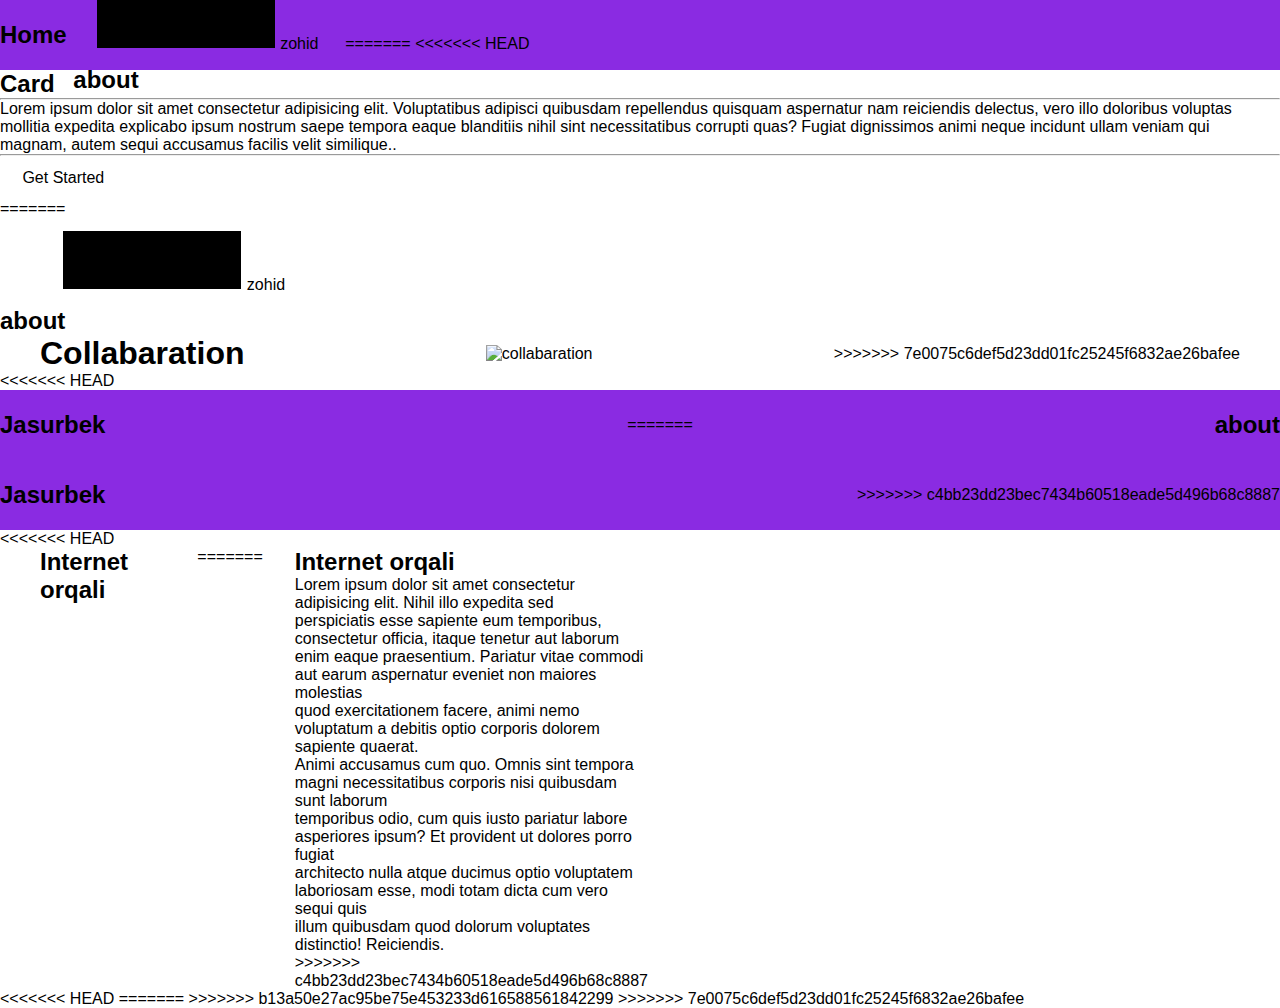
==== index.html @ 9d4470a1 "Merge branch 'main' of https://github.com/Baxtiyor0101/navbar" ====
<!DOCTYPE html>
<html lang="en">
  <head>
    <meta charset="UTF-8" />
    <meta http-equiv="X-UA-Compatible" content="IE=edge" />
    <meta name="viewport" content="width=device-width, initial-scale=1.0" />
    <link rel="stylesheet" href="shared.css" />
    <link rel="stylesheet" href="style.css" />
    <title>Document</title>
  </head>
  <body>
    <nav>
    <div class="header">
      <h2 class="home capitalize">home</h2>
    </div>
      <div class="container">
        <div class="center">
          <button class="btn">
            <svg
              width="180px"
              height="60px"
              viewBox="0 0 180 60"
              class="border"
            >
              <polyline points="179,1 179,59 1,59 1,1 179,1" class="bg-line" />
              <polyline points="179,1 179,59 1,59 1,1 179,1" class="hl-line" />
            </svg>
            <span>zohid</span>
          </button>
=======
<<<<<<< HEAD
        <h2 class="about">about</h2>
    </nav>

    <div class="card-bg">
        <div class="card">
            <h2 class="card-title">Card</h2>
            <hr class="card-hr">
            <p class="card-text">Lorem ipsum dolor sit amet consectetur adipisicing elit. Voluptatibus adipisci quibusdam repellendus quisquam aspernatur nam reiciendis delectus, vero illo doloribus voluptas mollitia expedita explicabo ipsum nostrum saepe tempora eaque blanditiis nihil sint necessitatibus corrupti quas? Fugiat dignissimos animi neque incidunt ullam veniam qui magnam, autem sequi accusamus facilis velit similique..</p>
            <hr class="card-hr">
            <button class="card-button">Get Started</button>
        </div>
    </div>
=======
        <div class="container">
            <div class="center">
              <button class="btn">
                <svg width="180px" height="60px" viewBox="0 0 180 60" class="border">
                  <polyline points="179,1 179,59 1,59 1,1 179,1" class="bg-line" />
                  <polyline points="179,1 179,59 1,59 1,1 179,1" class="hl-line" />
                </svg>
                <span>zohid</span>
              </button>
            </div>
          </div>

        <h2 class="about">about</h2>
<!-- <<<<<<< HEAD -->


        <div class=" container align-center justify-between flex step1">

            <h1 class="text-center align-center h1 flex1"> Collabaration</h1>

        <img src="https://media.licdn.com/dms/image/C4D12AQHYVi-_2p6yDQ/article-c
        over_image-shrink_600_2000/0/1520242871474?e=2147483647&v=beta&t=VHLLSWOSynVmtiRk3DQ90mXI2hOjAQastgMZRa9_Y9o" alt="collabaration" class="flex1">
>>>>>>> 7e0075c6def5d23dd01fc25245f6832ae26bafee
        </div>
<<<<<<< HEAD
<!-- ======= -->
    </nav>

    <nav class="salomlar">
        <h2 class="salom">Jasurbek</h2>
<!-- >>>>>>> c7bfea073e35fd2556205852f97186955fe10c74 -->
=======
      </div>

      <h2 class="about">about</h2>
    </nav>

    <nav class="salomlar">
      <h2 class="salom">Jasurbek</h2>
>>>>>>> c4bb23dd23bec7434b60518eade5d496b68c8887
    </nav>

    <section id="section_1" class="section-1">
<<<<<<< HEAD
        <div class="Youtube container flex gap-2">
            <div class="youtube-title">
                <h2 class="title-h2">Internet orqali</h2>
                <!-- <p class="title--p">Lorem ipsum dolor sit amet consectetur adipisicing elit. Nihil illo expedita sed <br>
                   perspiciatis esse sapiente eum temporibus, consectetur officia, itaque tenetur aut laborum <br>
                   enim em quod dolorum voluptates distinctio! Reiciendis.</p> -->
            </div>
            <!-- <div class="youtube">
                <iframe class="vidoes" width="560" height="315" src="https://www.youtube.com/embed/QeBWfUw137k?si=oN9PGy9aD42_9_Pw" title="YouTube video player" frameborder="0" allow="accelerometer; autoplay; clipboard-write; encrypted-media; gyroscope; picture-in-picture; web-share" allowfullscreen></iframe>
            </div> -->
=======
      <div class="Youtube container flex gap-2">
        <div class="youtube-title">
          <h2 class="title-h2">Internet orqali</h2>
          <p class="title--p">
            Lorem ipsum dolor sit amet consectetur adipisicing elit. Nihil illo
            expedita sed <br />
            perspiciatis esse sapiente eum temporibus, consectetur officia,
            itaque tenetur aut laborum <br />
            enim eaque praesentium. Pariatur vitae commodi aut earum aspernatur
            eveniet non maiores molestias <br />
            quod exercitationem facere, animi nemo voluptatum a debitis optio
            corporis dolorem sapiente quaerat. <br />
            Animi accusamus cum quo. Omnis sint tempora magni necessitatibus
            corporis nisi quibusdam sunt laborum <br />
            temporibus odio, cum quis iusto pariatur labore asperiores ipsum? Et
            provident ut dolores porro fugiat <br />
            architecto nulla atque ducimus optio voluptatem laboriosam esse,
            modi totam dicta cum vero sequi quis <br />
            illum quibusdam quod dolorum voluptates distinctio! Reiciendis.
          </p>
>>>>>>> c4bb23dd23bec7434b60518eade5d496b68c8887
        </div>
        <div class="youtube">
          <iframe
            class="vidoes"
            width="560"
            height="315"
            src="https://www.youtube.com/embed/QeBWfUw137k?si=oN9PGy9aD42_9_Pw"
            title="YouTube video player"
            frameborder="0"
            allow="accelerometer; autoplay; clipboard-write; encrypted-media; gyroscope; picture-in-picture; web-share"
            allowfullscreen
          ></iframe>
        </div>
      </div>
    </section>
<<<<<<< HEAD
  </body>
</html>
=======

>>>>>>> b13a50e27ac95be75e453233d616588561842299
</body>
</html>
>>>>>>> 7e0075c6def5d23dd01fc25245f6832ae26bafee
---- shared.css ----
/* reset */

* {
    padding: 0;
    margin: 0;
    box-sizing: border-box;
    scroll-behavior: smooth;
  }
  
  body {
    font-family: "Open sans", sans-serif;
  }
  
  ul {
    list-style: none;
  }
  
  a {
    text-decoration: none;
    color: inherit;
  }
  
  button,
  .button {
    all: unset;
    box-sizing: border-box;
    padding: 0.8em 1.4em;
    font-size: 1rem;
    border-radius: 10px;
  }
        
  img {
    max-width: 100%;
    max-height: 100%;
  }
  
  /* reset end */
  
  /* utils */
  
  .container {
    width: 1200px;
    margin: 0 auto;
  }
  
  .container-fluid {
    width: 100%;
    padding-inline: 3rem;
  }
  
  .flex {
    display: flex;
  }
  
  .align-center {
    align-items: center;
  }
  
  .align-start {
    align-items: flex-start;
  }
  
  .align-end {
    align-items: flex-end;
  }
  
  .justify-start {
    justify-content: start;
  }
  
  .justify-center {
    justify-content: center;
  }
  
  .justify-end {
    justify-content: end;
  }
  
  .justify-between {
    justify-content: space-between;
  }
  
  .justify-around {
    justify-content: space-around;
  }
  
  .justify-evenly {
    justify-content: space-between;
  }
  
  .gap-0 {
    gap: 0;
  }
  
  .gap-1 {
    gap: 1rem;
  }
  
  .gap-2 {
    gap: 2rem;
  }
  
  .gap-3 {
    gap: 3rem;
  }
  
  .flex-1 {
    flex: 1;
  }
  
  .flex-2 {
    flex: 2;
  }
  
  .flex-3 {
    flex: 3;
  }
  
  .flex-4 {
    flex: 4;
  }
  
  .flex-5 {
    flex: 5;
  }
  
  .flex-6 {
    flex: 6;
  }
  
  .uppercase {
    text-transform: uppercase;
  }
  
  .lowercase {
    text-transform: lowercase;
  }
  
  .capitalize {
    text-transform: capitalize;
  }
  
  .text-center {
    text-align: center;
  }
  
  .text-sm {
    font-size: 1rem;
  }
  
  .text-md {
    font-size: 2rem;
  }
  
  .text-lg {
    font-size: 3rem;
  }
  
  .text-xl {
    font-size: 4rem;
  }
  
  .m-1 {
    margin: 1rem;
  }
  
  .mx-1 {
    margin-inline: 1rem;
  }
  
  .my-1 {
    margin-block: 1rem;
  }
  
  .m-2 {
    margin: 2rem;
  }
  
  .mx-2 {
    margin-inline: 2rem;
  }
  
  .my-2 {
    margin-block: 2rem;
  }
  
  .m-3 {
    margin: 3rem;
  }
  
  .mx-3 {
    margin-inline: 3rem;
  }
  
  .my-3 {
    margin-block: 3rem;
  }
  
  .p-1 {
    padding: 1rem;
  }
  
  .px-1 {
    padding-inline: 1rem;
  }
  
  .py-1 {
    padding-block: 1rem;
  }
  
  .p-2 {
    padding: 2rem;
  }
  
  .px-2 {
    padding-inline: 2rem;
  }
  
  .py-2 {
    padding-block: 2rem;
  }
  
  .p-3 {
    padding: 3rem;
  }
  
  .px-3 {
    padding-inline: 3rem;
  }
  
  .py-3 {
    padding-block: 3rem;
  }
  
  /* utils end */
---- style.css ----
* {
  padding: 0;
  margin: 0;
  box-sizing: border-box;
}

nav {
  height: 70px;
  display: flex;
  justify-content: space-between;
  align-items: center;
  background-color: blueviolet;
}
<<<<<<< HEAD
 
.about{
    color: rgb(219, 57, 25);
    font-size: 25px;
    background-color: chartreuse;
    padding: 5px;
    border-radius: 5px;
=======

.about {
  color: rgb(219, 57, 25);
  font-size: 25px;
  background-color: chartreuse;
  padding: 5px;
  border-radius: 5px;
>>>>>>> c4bb23dd23bec7434b60518eade5d496b68c8887
}
/* <<<<<<< HEAD
/* <<<<<<< HEAD

=======
<<<<<<< HEAD */
/* ======= */ */

<<<<<<< HEAD


/* >>>>>>> b13a50e27ac95be75e453233d616588561842299 */

=======
<<<<<<< HEAD
>>>>>>> c4bb23dd23bec7434b60518eade5d496b68c8887
.salom {
  max-width: 300px;
  max-height: 100px;
  background-color: aqua;
  font-size: 28px;
  font-weight: 600;
  color: chocolate;
  border-radius: 10px;
  padding: 15px 45px;
  box-shadow: 5px 5px 10px blueviolet;
  transition: all 0.3s;
}

.salomlar {
  max-width: 100vw;
  background-color: rgb(233, 229, 229);
  display: flex;
  margin: 0 auto;
  box-shadow: 10px 10px 5px red;
=======

.card-bg {
    width: 500px;
    height: 500px;
    background-color: aqua;
    margin: 50px;
    padding: 50px 100px;
}
.card {
    width: 300px;
    height: 400px;
    border: 1px solid transparent;
    background-color: white;
    padding: 10px;
    text-align: justify;
    display: flex;
    flex-direction: column;
    align-items: center;
    gap: 20px;
    border-radius: 5%;
    font-family: sans-serif;
>>>>>>> 7e0075c6def5d23dd01fc25245f6832ae26bafee
}

.card-title {
    font-weight: 700;
    font-size: 30px;
    text-shadow: 5px 5px 5px black;
    
}
/* <<<<<<< HEAD
/* =======
>>>>>>> c7bfea073e35fd2556205852f97186955fe10c74 */
/* ======= */ 

<<<<<<< HEAD
@import url("https://fonts.googleapis.com/css?family=Lato:100&display=swap");

<<<<<<< HEAD
/* >>>>>>> b13a50e27ac95be75e453233d616588561842299 */
/* @import url('https://fonts.googleapis.com/css?family=Lato:100&display=swap'); */

body, html {
=======
body,
html {
>>>>>>> c4bb23dd23bec7434b60518eade5d496b68c8887
  width: 100%;
  height: 100%;
  margin: 0;
  padding: 0;
  background: #5ca4ea;
  overflow: hidden;
  font-family: "Lato", sans-serif;
}

.container {
  width: 400px;
  height: 400px;
  position: absolute;
  left: 50%;
  top: 50%;
  transform: translate(-50%, -50%);
  display: flex;
  justify-content: center;
  align-items: center;
}

.center {
  width: 180px;
  height: 60px;
  position: absolute;
}

.btn {
  width: 180px;
  height: 60px;
  cursor: pointer;
  background: transparent;
  border: 1px solid #91c9ff;
  outline: none;
  transition: 1s ease-in-out;
}

svg {
  position: absolute;
  left: 0;
  top: 0;
  fill: none;
  stroke: #fff;
  stroke-dasharray: 150 480;
  stroke-dashoffset: 150;
  transition: 1s ease-in-out;
}

.btn:hover {
  transition: 1s ease-in-out;
  background: #4f95da;
}

.btn:hover svg {
  stroke-dashoffset: -480;
}

.btn span {
  color: white;
  font-size: 18px;
  font-weight: 100;
}
/* <<<<<<< HEAD
<<<<<<< HEAD
=======

<<<<<<< HEAD
>>>>>>> b13a50e27ac95be75e453233d616588561842299 */












=======
>>>>>>> c4bb23dd23bec7434b60518eade5d496b68c8887
.section-1 {
  margin: 50px auto;
}

.Youtube {
  padding: 30px;
  background-color: black;
  color: white;
}

.title-h2 {
  color: gold;
}

.title--p {
  padding: 40px 0;
}

.vidoes {
  border-radius: 20px;
}
=======
.card-hr {
    width: 200px;
    color: aqua;
}
/* <<<<<<< HEAD */
/* /* ======= */
/* >>>>>>> f9bf594f79eedb0927c232411b5ce61804cf5bc1 */
/* >>>>>>> c7bfea073e35fd2556205852f97186955fe10c74 */ 
/* ======= */

<<<<<<< HEAD
/* >>>>>>> b13a50e27ac95be75e453233d616588561842299 */
=======
.card-button {
    border-radius: 5px;
    padding: 10px 20px;
    border: none;
    background-color: aqua;
    font-weight: 500;

}
>>>>>>> 7e0075c6def5d23dd01fc25245f6832ae26bafee
>>>>>>> c4bb23dd23bec7434b60518eade5d496b68c8887
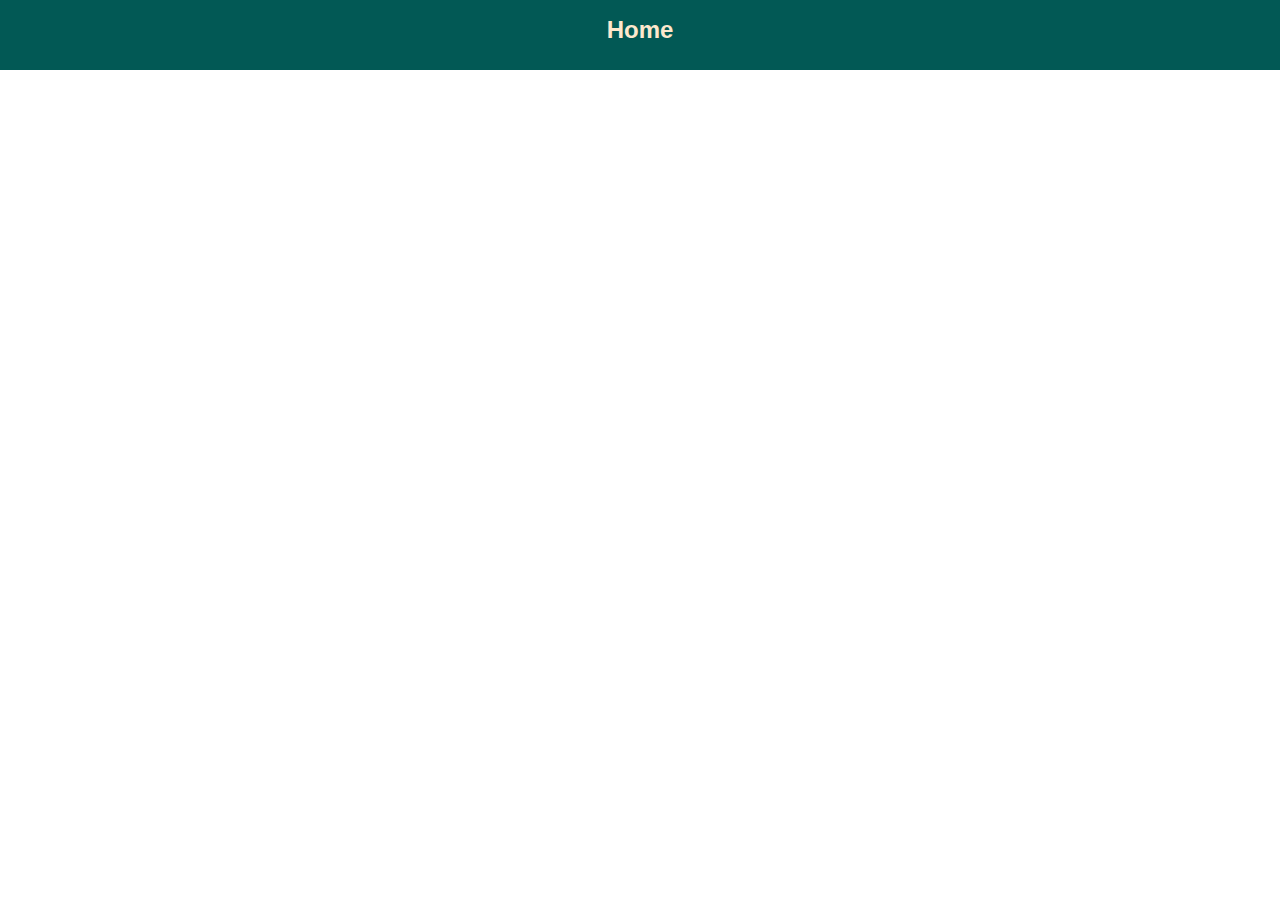
==== commit 8df6f756: "header" ====
--- a/index.html
+++ b/index.html
@@ -9,136 +9,8 @@
     <title>Document</title>
   </head>
   <body>
-    <nav>
     <div class="header">
       <h2 class="home capitalize">home</h2>
     </div>
-      <div class="container">
-        <div class="center">
-          <button class="btn">
-            <svg
-              width="180px"
-              height="60px"
-              viewBox="0 0 180 60"
-              class="border"
-            >
-              <polyline points="179,1 179,59 1,59 1,1 179,1" class="bg-line" />
-              <polyline points="179,1 179,59 1,59 1,1 179,1" class="hl-line" />
-            </svg>
-            <span>zohid</span>
-          </button>
-=======
-<<<<<<< HEAD
-        <h2 class="about">about</h2>
-    </nav>
-
-    <div class="card-bg">
-        <div class="card">
-            <h2 class="card-title">Card</h2>
-            <hr class="card-hr">
-            <p class="card-text">Lorem ipsum dolor sit amet consectetur adipisicing elit. Voluptatibus adipisci quibusdam repellendus quisquam aspernatur nam reiciendis delectus, vero illo doloribus voluptas mollitia expedita explicabo ipsum nostrum saepe tempora eaque blanditiis nihil sint necessitatibus corrupti quas? Fugiat dignissimos animi neque incidunt ullam veniam qui magnam, autem sequi accusamus facilis velit similique..</p>
-            <hr class="card-hr">
-            <button class="card-button">Get Started</button>
-        </div>
-    </div>
-=======
-        <div class="container">
-            <div class="center">
-              <button class="btn">
-                <svg width="180px" height="60px" viewBox="0 0 180 60" class="border">
-                  <polyline points="179,1 179,59 1,59 1,1 179,1" class="bg-line" />
-                  <polyline points="179,1 179,59 1,59 1,1 179,1" class="hl-line" />
-                </svg>
-                <span>zohid</span>
-              </button>
-            </div>
-          </div>
-
-        <h2 class="about">about</h2>
-<!-- <<<<<<< HEAD -->
-
-
-        <div class=" container align-center justify-between flex step1">
-
-            <h1 class="text-center align-center h1 flex1"> Collabaration</h1>
-
-        <img src="https://media.licdn.com/dms/image/C4D12AQHYVi-_2p6yDQ/article-c
-        over_image-shrink_600_2000/0/1520242871474?e=2147483647&v=beta&t=VHLLSWOSynVmtiRk3DQ90mXI2hOjAQastgMZRa9_Y9o" alt="collabaration" class="flex1">
->>>>>>> 7e0075c6def5d23dd01fc25245f6832ae26bafee
-        </div>
-<<<<<<< HEAD
-<!-- ======= -->
-    </nav>
-
-    <nav class="salomlar">
-        <h2 class="salom">Jasurbek</h2>
-<!-- >>>>>>> c7bfea073e35fd2556205852f97186955fe10c74 -->
-=======
-      </div>
-
-      <h2 class="about">about</h2>
-    </nav>
-
-    <nav class="salomlar">
-      <h2 class="salom">Jasurbek</h2>
->>>>>>> c4bb23dd23bec7434b60518eade5d496b68c8887
-    </nav>
-
-    <section id="section_1" class="section-1">
-<<<<<<< HEAD
-        <div class="Youtube container flex gap-2">
-            <div class="youtube-title">
-                <h2 class="title-h2">Internet orqali</h2>
-                <!-- <p class="title--p">Lorem ipsum dolor sit amet consectetur adipisicing elit. Nihil illo expedita sed <br>
-                   perspiciatis esse sapiente eum temporibus, consectetur officia, itaque tenetur aut laborum <br>
-                   enim em quod dolorum voluptates distinctio! Reiciendis.</p> -->
-            </div>
-            <!-- <div class="youtube">
-                <iframe class="vidoes" width="560" height="315" src="https://www.youtube.com/embed/QeBWfUw137k?si=oN9PGy9aD42_9_Pw" title="YouTube video player" frameborder="0" allow="accelerometer; autoplay; clipboard-write; encrypted-media; gyroscope; picture-in-picture; web-share" allowfullscreen></iframe>
-            </div> -->
-=======
-      <div class="Youtube container flex gap-2">
-        <div class="youtube-title">
-          <h2 class="title-h2">Internet orqali</h2>
-          <p class="title--p">
-            Lorem ipsum dolor sit amet consectetur adipisicing elit. Nihil illo
-            expedita sed <br />
-            perspiciatis esse sapiente eum temporibus, consectetur officia,
-            itaque tenetur aut laborum <br />
-            enim eaque praesentium. Pariatur vitae commodi aut earum aspernatur
-            eveniet non maiores molestias <br />
-            quod exercitationem facere, animi nemo voluptatum a debitis optio
-            corporis dolorem sapiente quaerat. <br />
-            Animi accusamus cum quo. Omnis sint tempora magni necessitatibus
-            corporis nisi quibusdam sunt laborum <br />
-            temporibus odio, cum quis iusto pariatur labore asperiores ipsum? Et
-            provident ut dolores porro fugiat <br />
-            architecto nulla atque ducimus optio voluptatem laboriosam esse,
-            modi totam dicta cum vero sequi quis <br />
-            illum quibusdam quod dolorum voluptates distinctio! Reiciendis.
-          </p>
->>>>>>> c4bb23dd23bec7434b60518eade5d496b68c8887
-        </div>
-        <div class="youtube">
-          <iframe
-            class="vidoes"
-            width="560"
-            height="315"
-            src="https://www.youtube.com/embed/QeBWfUw137k?si=oN9PGy9aD42_9_Pw"
-            title="YouTube video player"
-            frameborder="0"
-            allow="accelerometer; autoplay; clipboard-write; encrypted-media; gyroscope; picture-in-picture; web-share"
-            allowfullscreen
-          ></iframe>
-        </div>
-      </div>
-    </section>
-<<<<<<< HEAD
   </body>
 </html>
-=======
-
->>>>>>> b13a50e27ac95be75e453233d616588561842299
-</body>
-</html>
->>>>>>> 7e0075c6def5d23dd01fc25245f6832ae26bafee
--- a/style.css
+++ b/style.css
@@ -1,240 +1,10 @@
-* {
-  padding: 0;
-  margin: 0;
-  box-sizing: border-box;
+.header {
+  height: 70px;
+  background-color: #025955;
 }
 
-nav {
-  height: 70px;
-  display: flex;
-  justify-content: space-between;
-  align-items: center;
-  background-color: blueviolet;
+.home {
+  color: #fde8cd;
+  text-align: center;
+  padding: 1rem;
 }
-<<<<<<< HEAD
- 
-.about{
-    color: rgb(219, 57, 25);
-    font-size: 25px;
-    background-color: chartreuse;
-    padding: 5px;
-    border-radius: 5px;
-=======
-
-.about {
-  color: rgb(219, 57, 25);
-  font-size: 25px;
-  background-color: chartreuse;
-  padding: 5px;
-  border-radius: 5px;
->>>>>>> c4bb23dd23bec7434b60518eade5d496b68c8887
-}
-/* <<<<<<< HEAD
-/* <<<<<<< HEAD
-
-=======
-<<<<<<< HEAD */
-/* ======= */ */
-
-<<<<<<< HEAD
-
-
-/* >>>>>>> b13a50e27ac95be75e453233d616588561842299 */
-
-=======
-<<<<<<< HEAD
->>>>>>> c4bb23dd23bec7434b60518eade5d496b68c8887
-.salom {
-  max-width: 300px;
-  max-height: 100px;
-  background-color: aqua;
-  font-size: 28px;
-  font-weight: 600;
-  color: chocolate;
-  border-radius: 10px;
-  padding: 15px 45px;
-  box-shadow: 5px 5px 10px blueviolet;
-  transition: all 0.3s;
-}
-
-.salomlar {
-  max-width: 100vw;
-  background-color: rgb(233, 229, 229);
-  display: flex;
-  margin: 0 auto;
-  box-shadow: 10px 10px 5px red;
-=======
-
-.card-bg {
-    width: 500px;
-    height: 500px;
-    background-color: aqua;
-    margin: 50px;
-    padding: 50px 100px;
-}
-.card {
-    width: 300px;
-    height: 400px;
-    border: 1px solid transparent;
-    background-color: white;
-    padding: 10px;
-    text-align: justify;
-    display: flex;
-    flex-direction: column;
-    align-items: center;
-    gap: 20px;
-    border-radius: 5%;
-    font-family: sans-serif;
->>>>>>> 7e0075c6def5d23dd01fc25245f6832ae26bafee
-}
-
-.card-title {
-    font-weight: 700;
-    font-size: 30px;
-    text-shadow: 5px 5px 5px black;
-    
-}
-/* <<<<<<< HEAD
-/* =======
->>>>>>> c7bfea073e35fd2556205852f97186955fe10c74 */
-/* ======= */ 
-
-<<<<<<< HEAD
-@import url("https://fonts.googleapis.com/css?family=Lato:100&display=swap");
-
-<<<<<<< HEAD
-/* >>>>>>> b13a50e27ac95be75e453233d616588561842299 */
-/* @import url('https://fonts.googleapis.com/css?family=Lato:100&display=swap'); */
-
-body, html {
-=======
-body,
-html {
->>>>>>> c4bb23dd23bec7434b60518eade5d496b68c8887
-  width: 100%;
-  height: 100%;
-  margin: 0;
-  padding: 0;
-  background: #5ca4ea;
-  overflow: hidden;
-  font-family: "Lato", sans-serif;
-}
-
-.container {
-  width: 400px;
-  height: 400px;
-  position: absolute;
-  left: 50%;
-  top: 50%;
-  transform: translate(-50%, -50%);
-  display: flex;
-  justify-content: center;
-  align-items: center;
-}
-
-.center {
-  width: 180px;
-  height: 60px;
-  position: absolute;
-}
-
-.btn {
-  width: 180px;
-  height: 60px;
-  cursor: pointer;
-  background: transparent;
-  border: 1px solid #91c9ff;
-  outline: none;
-  transition: 1s ease-in-out;
-}
-
-svg {
-  position: absolute;
-  left: 0;
-  top: 0;
-  fill: none;
-  stroke: #fff;
-  stroke-dasharray: 150 480;
-  stroke-dashoffset: 150;
-  transition: 1s ease-in-out;
-}
-
-.btn:hover {
-  transition: 1s ease-in-out;
-  background: #4f95da;
-}
-
-.btn:hover svg {
-  stroke-dashoffset: -480;
-}
-
-.btn span {
-  color: white;
-  font-size: 18px;
-  font-weight: 100;
-}
-/* <<<<<<< HEAD
-<<<<<<< HEAD
-=======
-
-<<<<<<< HEAD
->>>>>>> b13a50e27ac95be75e453233d616588561842299 */
-
-
-
-
-
-
-
-
-
-
-
-
-=======
->>>>>>> c4bb23dd23bec7434b60518eade5d496b68c8887
-.section-1 {
-  margin: 50px auto;
-}
-
-.Youtube {
-  padding: 30px;
-  background-color: black;
-  color: white;
-}
-
-.title-h2 {
-  color: gold;
-}
-
-.title--p {
-  padding: 40px 0;
-}
-
-.vidoes {
-  border-radius: 20px;
-}
-=======
-.card-hr {
-    width: 200px;
-    color: aqua;
-}
-/* <<<<<<< HEAD */
-/* /* ======= */
-/* >>>>>>> f9bf594f79eedb0927c232411b5ce61804cf5bc1 */
-/* >>>>>>> c7bfea073e35fd2556205852f97186955fe10c74 */ 
-/* ======= */
-
-<<<<<<< HEAD
-/* >>>>>>> b13a50e27ac95be75e453233d616588561842299 */
-=======
-.card-button {
-    border-radius: 5px;
-    padding: 10px 20px;
-    border: none;
-    background-color: aqua;
-    font-weight: 500;
-
-}
->>>>>>> 7e0075c6def5d23dd01fc25245f6832ae26bafee
->>>>>>> c4bb23dd23bec7434b60518eade5d496b68c8887
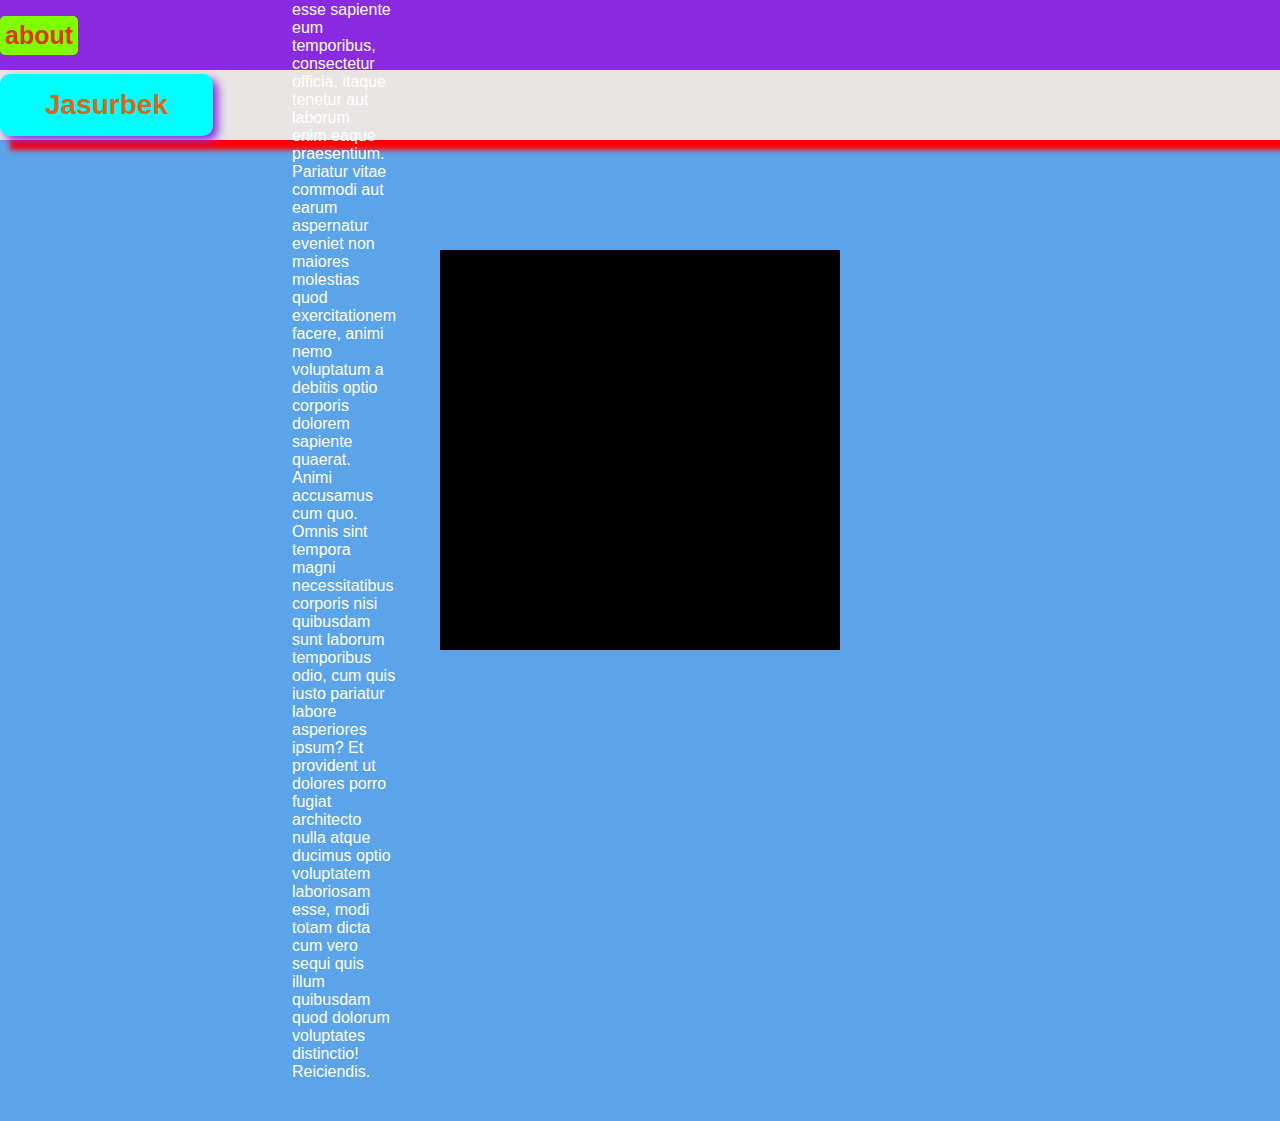
==== commit 1d83c229: "headera" ====
--- a/index.html
+++ b/index.html
@@ -9,8 +9,66 @@
     <title>Document</title>
   </head>
   <body>
-    <div class="header">
-      <h2 class="home capitalize">home</h2>
-    </div>
+    <nav>
+      <div class="container">
+        <div class="center">
+          <button class="btn">
+            <svg
+              width="180px"
+              height="60px"
+              viewBox="0 0 180 60"
+              class="border"
+            >
+              <polyline points="179,1 179,59 1,59 1,1 179,1" class="bg-line" />
+              <polyline points="179,1 179,59 1,59 1,1 179,1" class="hl-line" />
+            </svg>
+            <span>zohid</span>
+          </button>
+        </div>
+      </div>
+
+      <h2 class="about">about</h2>
+    </nav>
+
+    <nav class="salomlar">
+      <h2 class="salom">Jasurbek</h2>
+    </nav>
+
+    <section id="section_1" class="section-1">
+      <div class="Youtube container flex gap-2">
+        <div class="youtube-title">
+          <h2 class="title-h2">Internet orqali</h2>
+          <p class="title--p">
+            Lorem ipsum dolor sit amet consectetur adipisicing elit. Nihil illo
+            expedita sed <br />
+            perspiciatis esse sapiente eum temporibus, consectetur officia,
+            itaque tenetur aut laborum <br />
+            enim eaque praesentium. Pariatur vitae commodi aut earum aspernatur
+            eveniet non maiores molestias <br />
+            quod exercitationem facere, animi nemo voluptatum a debitis optio
+            corporis dolorem sapiente quaerat. <br />
+            Animi accusamus cum quo. Omnis sint tempora magni necessitatibus
+            corporis nisi quibusdam sunt laborum <br />
+            temporibus odio, cum quis iusto pariatur labore asperiores ipsum? Et
+            provident ut dolores porro fugiat <br />
+            architecto nulla atque ducimus optio voluptatem laboriosam esse,
+            modi totam dicta cum vero sequi quis <br />
+            illum quibusdam quod dolorum voluptates distinctio! Reiciendis.
+          </p>
+        </div>
+        <div class="youtube">
+          <iframe
+            class="vidoes"
+            width="560"
+            height="315"
+            src="https://www.youtube.com/embed/QeBWfUw137k?si=oN9PGy9aD42_9_Pw"
+            title="YouTube video player"
+            frameborder="0"
+            allow="accelerometer; autoplay; clipboard-write; encrypted-media; gyroscope; picture-in-picture; web-share"
+            allowfullscreen
+          ></iframe>
+        </div>
+      </div>
+    </section>
   </body>
 </html>
--- a/style.css
+++ b/style.css
@@ -1,10 +1,137 @@
-.header {
-  height: 70px;
-  background-color: #025955;
+* {
+  padding: 0;
+  margin: 0;
+  box-sizing: border-box;
 }
 
-.home {
-  color: #fde8cd;
-  text-align: center;
-  padding: 1rem;
+nav {
+  height: 70px;
+  display: flex;
+  justify-content: space-between;
+  align-items: center;
+  background-color: blueviolet;
 }
+
+.about {
+  color: rgb(219, 57, 25);
+  font-size: 25px;
+  background-color: chartreuse;
+  padding: 5px;
+  border-radius: 5px;
+}
+
+.salom {
+  max-width: 300px;
+  max-height: 100px;
+  background-color: aqua;
+  font-size: 28px;
+  font-weight: 600;
+  color: chocolate;
+  border-radius: 10px;
+  padding: 15px 45px;
+  box-shadow: 5px 5px 10px blueviolet;
+  transition: all 0.3s;
+}
+
+.salomlar {
+  max-width: 100vw;
+  background-color: rgb(233, 229, 229);
+  display: flex;
+  margin: 0 auto;
+  box-shadow: 10px 10px 5px red;
+}
+
+.salom:hover {
+  box-shadow: 0 0 0;
+  transform: scale(1.3);
+  transform: translateX(600px);
+}
+
+@import url("https://fonts.googleapis.com/css?family=Lato:100&display=swap");
+
+body,
+html {
+  width: 100%;
+  height: 100%;
+  margin: 0;
+  padding: 0;
+  background: #5ca4ea;
+  overflow: hidden;
+  font-family: "Lato", sans-serif;
+}
+
+.container {
+  width: 400px;
+  height: 400px;
+  position: absolute;
+  left: 50%;
+  top: 50%;
+  transform: translate(-50%, -50%);
+  display: flex;
+  justify-content: center;
+  align-items: center;
+}
+
+.center {
+  width: 180px;
+  height: 60px;
+  position: absolute;
+}
+
+.btn {
+  width: 180px;
+  height: 60px;
+  cursor: pointer;
+  background: transparent;
+  border: 1px solid #91c9ff;
+  outline: none;
+  transition: 1s ease-in-out;
+}
+
+svg {
+  position: absolute;
+  left: 0;
+  top: 0;
+  fill: none;
+  stroke: #fff;
+  stroke-dasharray: 150 480;
+  stroke-dashoffset: 150;
+  transition: 1s ease-in-out;
+}
+
+.btn:hover {
+  transition: 1s ease-in-out;
+  background: #4f95da;
+}
+
+.btn:hover svg {
+  stroke-dashoffset: -480;
+}
+
+.btn span {
+  color: white;
+  font-size: 18px;
+  font-weight: 100;
+}
+
+.section-1 {
+  margin: 50px auto;
+}
+
+.Youtube {
+  padding: 30px;
+  background-color: black;
+  color: white;
+}
+
+.title-h2 {
+  color: gold;
+}
+
+.title--p {
+  padding: 40px 0;
+}
+
+.vidoes {
+  border-radius: 20px;
+}
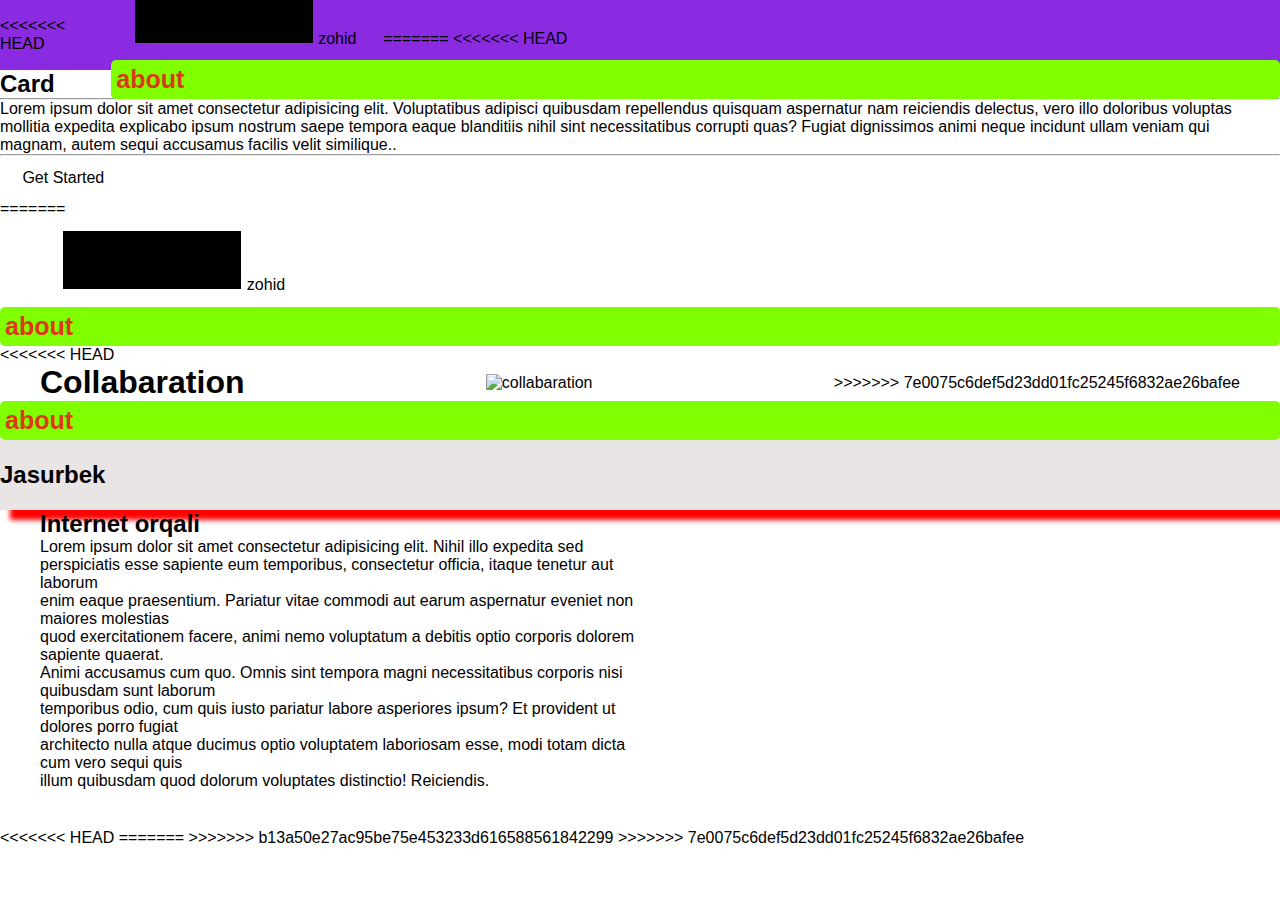
==== commit c4bb23dd: "headera" ====
--- a/index.html
+++ b/index.html
@@ -10,6 +10,7 @@
   </head>
   <body>
     <nav>
+<<<<<<< HEAD
       <div class="container">
         <div class="center">
           <button class="btn">
@@ -24,6 +25,44 @@
             </svg>
             <span>zohid</span>
           </button>
+=======
+<<<<<<< HEAD
+        <h2 class="about">about</h2>
+    </nav>
+
+    <div class="card-bg">
+        <div class="card">
+            <h2 class="card-title">Card</h2>
+            <hr class="card-hr">
+            <p class="card-text">Lorem ipsum dolor sit amet consectetur adipisicing elit. Voluptatibus adipisci quibusdam repellendus quisquam aspernatur nam reiciendis delectus, vero illo doloribus voluptas mollitia expedita explicabo ipsum nostrum saepe tempora eaque blanditiis nihil sint necessitatibus corrupti quas? Fugiat dignissimos animi neque incidunt ullam veniam qui magnam, autem sequi accusamus facilis velit similique..</p>
+            <hr class="card-hr">
+            <button class="card-button">Get Started</button>
+        </div>
+    </div>
+=======
+        <div class="container">
+            <div class="center">
+              <button class="btn">
+                <svg width="180px" height="60px" viewBox="0 0 180 60" class="border">
+                  <polyline points="179,1 179,59 1,59 1,1 179,1" class="bg-line" />
+                  <polyline points="179,1 179,59 1,59 1,1 179,1" class="hl-line" />
+                </svg>
+                <span>zohid</span>
+              </button>
+            </div>
+          </div>
+        
+        <h2 class="about">about</h2>
+<<<<<<< HEAD
+
+        
+        <div class=" container align-center justify-between flex step1">
+   
+            <h1 class="text-center align-center h1 flex1"> Collabaration</h1>
+        
+        <img src="https://media.licdn.com/dms/image/C4D12AQHYVi-_2p6yDQ/article-c
+        over_image-shrink_600_2000/0/1520242871474?e=2147483647&v=beta&t=VHLLSWOSynVmtiRk3DQ90mXI2hOjAQastgMZRa9_Y9o" alt="collabaration" class="flex1">
+>>>>>>> 7e0075c6def5d23dd01fc25245f6832ae26bafee
         </div>
       </div>
 
@@ -70,5 +109,12 @@
         </div>
       </div>
     </section>
+<<<<<<< HEAD
   </body>
 </html>
+=======
+
+>>>>>>> b13a50e27ac95be75e453233d616588561842299
+</body>
+</html>
+>>>>>>> 7e0075c6def5d23dd01fc25245f6832ae26bafee
--- a/style.css
+++ b/style.css
@@ -20,6 +20,7 @@
   border-radius: 5px;
 }
 
+<<<<<<< HEAD
 .salom {
   max-width: 300px;
   max-height: 100px;
@@ -39,14 +40,39 @@
   display: flex;
   margin: 0 auto;
   box-shadow: 10px 10px 5px red;
+=======
+
+.card-bg {
+    width: 500px;
+    height: 500px;
+    background-color: aqua;
+    margin: 50px;
+    padding: 50px 100px;
+}
+.card {
+    width: 300px;
+    height: 400px;
+    border: 1px solid transparent;
+    background-color: white;
+    padding: 10px;
+    text-align: justify;
+    display: flex;
+    flex-direction: column;
+    align-items: center;
+    gap: 20px;
+    border-radius: 5%;
+    font-family: sans-serif;
+>>>>>>> 7e0075c6def5d23dd01fc25245f6832ae26bafee
 }
 
-.salom:hover {
-  box-shadow: 0 0 0;
-  transform: scale(1.3);
-  transform: translateX(600px);
+.card-title {
+    font-weight: 700;
+    font-size: 30px;
+    text-shadow: 5px 5px 5px black;
+    
 }
 
+<<<<<<< HEAD
 @import url("https://fonts.googleapis.com/css?family=Lato:100&display=swap");
 
 body,
@@ -135,3 +161,18 @@
 .vidoes {
   border-radius: 20px;
 }
+=======
+.card-hr {
+    width: 200px;
+    color: aqua;
+}
+
+.card-button {
+    border-radius: 5px;
+    padding: 10px 20px;
+    border: none;
+    background-color: aqua;
+    font-weight: 500;
+
+}
+>>>>>>> 7e0075c6def5d23dd01fc25245f6832ae26bafee
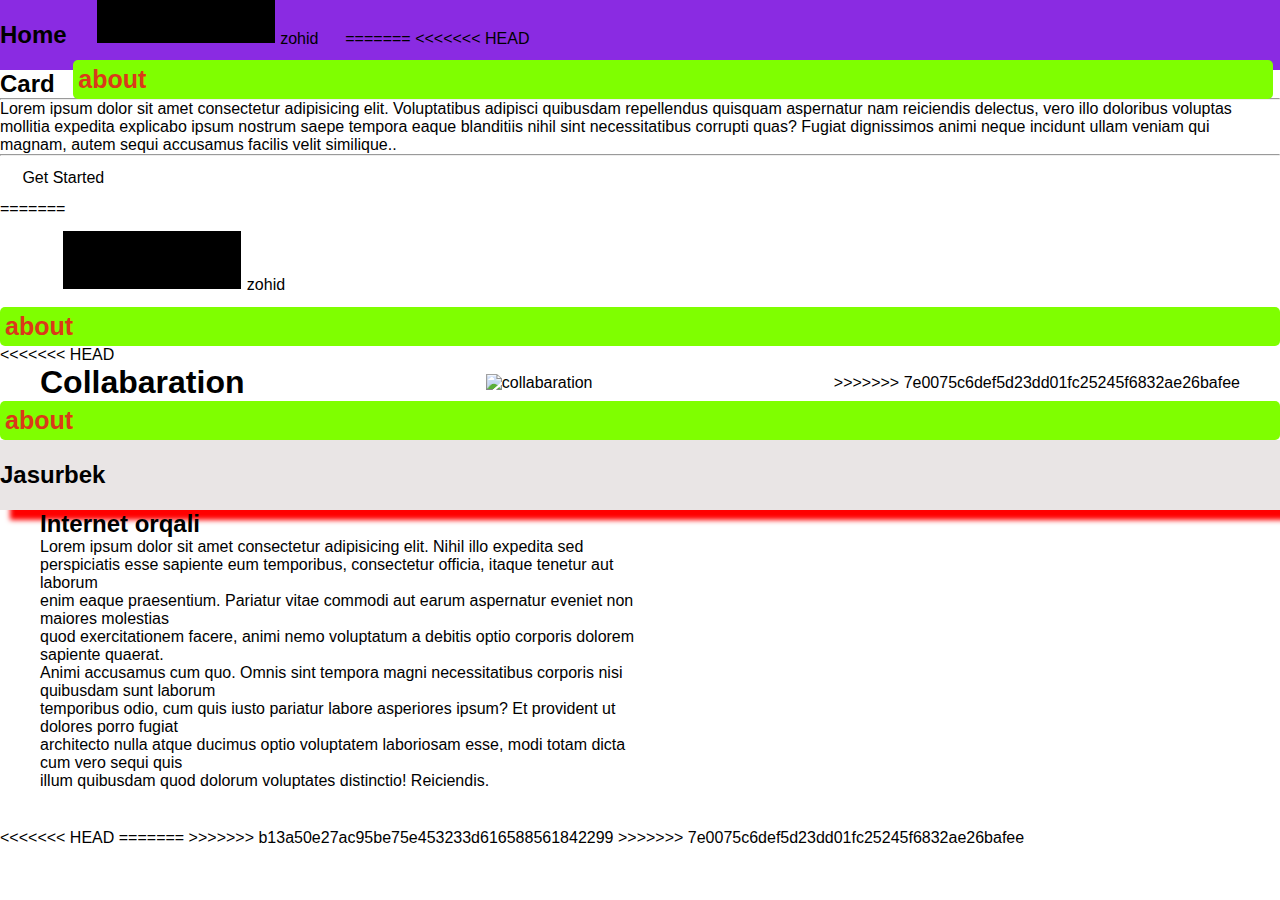
==== commit a1a17224: "header" ====
--- a/index.html
+++ b/index.html
@@ -10,7 +10,9 @@
   </head>
   <body>
     <nav>
-<<<<<<< HEAD
+    <div class="header">
+      <h2 class="home capitalize">home</h2>
+    </div>
       <div class="container">
         <div class="center">
           <button class="btn">
@@ -51,15 +53,15 @@
               </button>
             </div>
           </div>
-        
+
         <h2 class="about">about</h2>
 <<<<<<< HEAD
 
-        
+
         <div class=" container align-center justify-between flex step1">
-   
+
             <h1 class="text-center align-center h1 flex1"> Collabaration</h1>
-        
+
         <img src="https://media.licdn.com/dms/image/C4D12AQHYVi-_2p6yDQ/article-c
         over_image-shrink_600_2000/0/1520242871474?e=2147483647&v=beta&t=VHLLSWOSynVmtiRk3DQ90mXI2hOjAQastgMZRa9_Y9o" alt="collabaration" class="flex1">
 >>>>>>> 7e0075c6def5d23dd01fc25245f6832ae26bafee
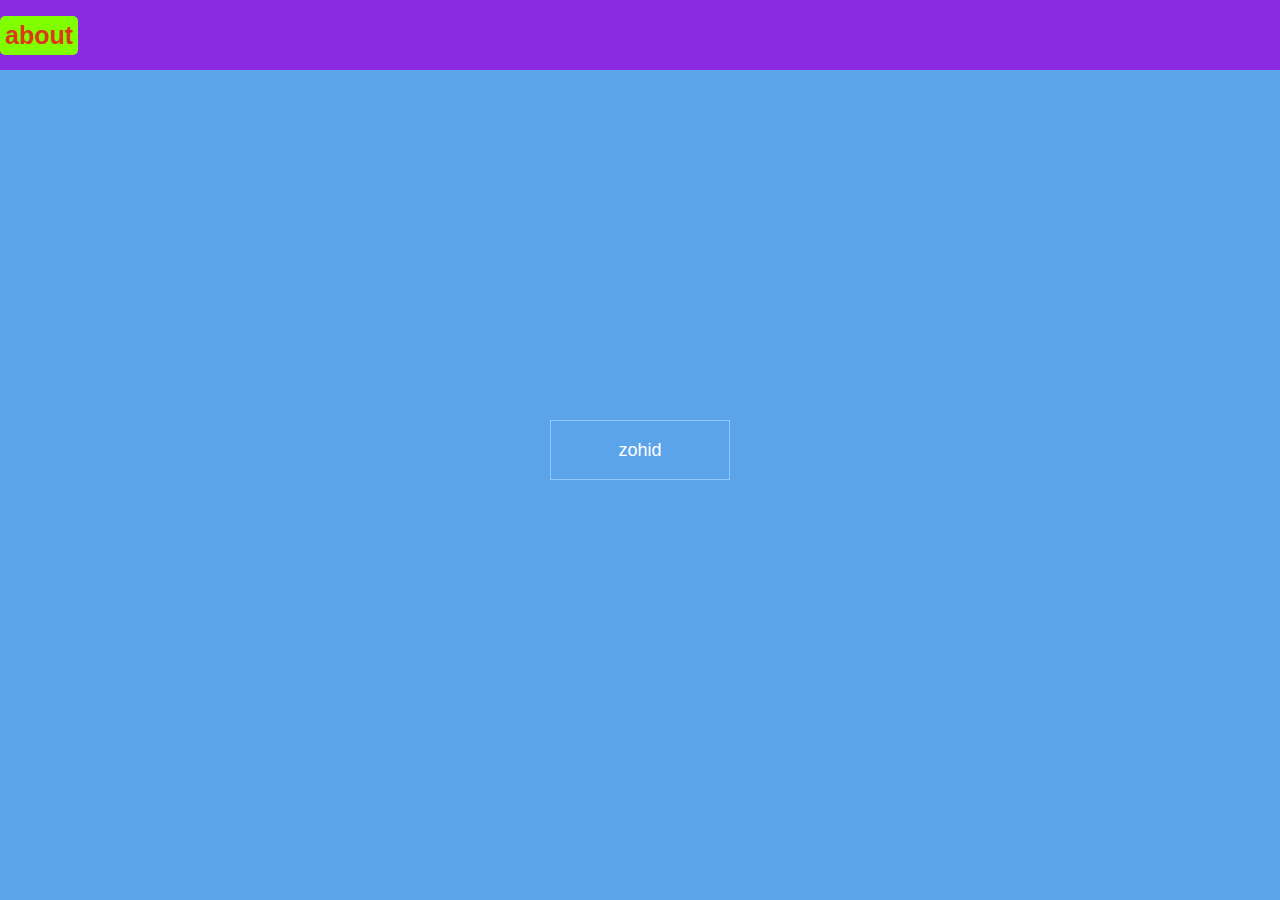
==== commit f9bf594f: "button bek" ====
--- a/index.html
+++ b/index.html
@@ -1,47 +1,14 @@
 <!DOCTYPE html>
 <html lang="en">
-  <head>
-    <meta charset="UTF-8" />
-    <meta http-equiv="X-UA-Compatible" content="IE=edge" />
-    <meta name="viewport" content="width=device-width, initial-scale=1.0" />
-    <link rel="stylesheet" href="shared.css" />
-    <link rel="stylesheet" href="style.css" />
+<head>
+    <meta charset="UTF-8">
+    <meta http-equiv="X-UA-Compatible" content="IE=edge">
+    <meta name="viewport" content="width=device-width, initial-scale=1.0">
     <title>Document</title>
-  </head>
-  <body>
+    <link rel="stylesheet" href="./style.css">
+</head>
+<body>
     <nav>
-    <div class="header">
-      <h2 class="home capitalize">home</h2>
-    </div>
-      <div class="container">
-        <div class="center">
-          <button class="btn">
-            <svg
-              width="180px"
-              height="60px"
-              viewBox="0 0 180 60"
-              class="border"
-            >
-              <polyline points="179,1 179,59 1,59 1,1 179,1" class="bg-line" />
-              <polyline points="179,1 179,59 1,59 1,1 179,1" class="hl-line" />
-            </svg>
-            <span>zohid</span>
-          </button>
-=======
-<<<<<<< HEAD
-        <h2 class="about">about</h2>
-    </nav>
-
-    <div class="card-bg">
-        <div class="card">
-            <h2 class="card-title">Card</h2>
-            <hr class="card-hr">
-            <p class="card-text">Lorem ipsum dolor sit amet consectetur adipisicing elit. Voluptatibus adipisci quibusdam repellendus quisquam aspernatur nam reiciendis delectus, vero illo doloribus voluptas mollitia expedita explicabo ipsum nostrum saepe tempora eaque blanditiis nihil sint necessitatibus corrupti quas? Fugiat dignissimos animi neque incidunt ullam veniam qui magnam, autem sequi accusamus facilis velit similique..</p>
-            <hr class="card-hr">
-            <button class="card-button">Get Started</button>
-        </div>
-    </div>
-=======
         <div class="container">
             <div class="center">
               <button class="btn">
@@ -53,70 +20,9 @@
               </button>
             </div>
           </div>
-
+        
         <h2 class="about">about</h2>
-<<<<<<< HEAD
-
-
-        <div class=" container align-center justify-between flex step1">
-
-            <h1 class="text-center align-center h1 flex1"> Collabaration</h1>
-
-        <img src="https://media.licdn.com/dms/image/C4D12AQHYVi-_2p6yDQ/article-c
-        over_image-shrink_600_2000/0/1520242871474?e=2147483647&v=beta&t=VHLLSWOSynVmtiRk3DQ90mXI2hOjAQastgMZRa9_Y9o" alt="collabaration" class="flex1">
->>>>>>> 7e0075c6def5d23dd01fc25245f6832ae26bafee
-        </div>
-      </div>
-
-      <h2 class="about">about</h2>
+        
     </nav>
-
-    <nav class="salomlar">
-      <h2 class="salom">Jasurbek</h2>
-    </nav>
-
-    <section id="section_1" class="section-1">
-      <div class="Youtube container flex gap-2">
-        <div class="youtube-title">
-          <h2 class="title-h2">Internet orqali</h2>
-          <p class="title--p">
-            Lorem ipsum dolor sit amet consectetur adipisicing elit. Nihil illo
-            expedita sed <br />
-            perspiciatis esse sapiente eum temporibus, consectetur officia,
-            itaque tenetur aut laborum <br />
-            enim eaque praesentium. Pariatur vitae commodi aut earum aspernatur
-            eveniet non maiores molestias <br />
-            quod exercitationem facere, animi nemo voluptatum a debitis optio
-            corporis dolorem sapiente quaerat. <br />
-            Animi accusamus cum quo. Omnis sint tempora magni necessitatibus
-            corporis nisi quibusdam sunt laborum <br />
-            temporibus odio, cum quis iusto pariatur labore asperiores ipsum? Et
-            provident ut dolores porro fugiat <br />
-            architecto nulla atque ducimus optio voluptatem laboriosam esse,
-            modi totam dicta cum vero sequi quis <br />
-            illum quibusdam quod dolorum voluptates distinctio! Reiciendis.
-          </p>
-        </div>
-        <div class="youtube">
-          <iframe
-            class="vidoes"
-            width="560"
-            height="315"
-            src="https://www.youtube.com/embed/QeBWfUw137k?si=oN9PGy9aD42_9_Pw"
-            title="YouTube video player"
-            frameborder="0"
-            allow="accelerometer; autoplay; clipboard-write; encrypted-media; gyroscope; picture-in-picture; web-share"
-            allowfullscreen
-          ></iframe>
-        </div>
-      </div>
-    </section>
-<<<<<<< HEAD
-  </body>
-</html>
-=======
-
->>>>>>> b13a50e27ac95be75e453233d616588561842299
 </body>
-</html>
->>>>>>> 7e0075c6def5d23dd01fc25245f6832ae26bafee
+</html>--- a/style.css
+++ b/style.css
@@ -1,89 +1,32 @@
-* {
-  padding: 0;
-  margin: 0;
-  box-sizing: border-box;
+*{
+    padding: 0;margin: 0;box-sizing: border-box;
 }
 
-nav {
-  height: 70px;
-  display: flex;
-  justify-content: space-between;
-  align-items: center;
-  background-color: blueviolet;
+nav{
+    height: 70px;
+    display: flex;
+    justify-content: space-between;
+    align-items: center;
+    background-color: blueviolet;
 }
 
-.about {
-  color: rgb(219, 57, 25);
-  font-size: 25px;
-  background-color: chartreuse;
-  padding: 5px;
-  border-radius: 5px;
+.about{
+    color: rgb(219, 57, 25);
+    font-size: 25px;
+    background-color: chartreuse;
+    padding: 5px;
+    border-radius: 5px;
 }
+@import url('https://fonts.googleapis.com/css?family=Lato:100&display=swap');
 
-<<<<<<< HEAD
-.salom {
-  max-width: 300px;
-  max-height: 100px;
-  background-color: aqua;
-  font-size: 28px;
-  font-weight: 600;
-  color: chocolate;
-  border-radius: 10px;
-  padding: 15px 45px;
-  box-shadow: 5px 5px 10px blueviolet;
-  transition: all 0.3s;
-}
-
-.salomlar {
-  max-width: 100vw;
-  background-color: rgb(233, 229, 229);
-  display: flex;
-  margin: 0 auto;
-  box-shadow: 10px 10px 5px red;
-=======
-
-.card-bg {
-    width: 500px;
-    height: 500px;
-    background-color: aqua;
-    margin: 50px;
-    padding: 50px 100px;
-}
-.card {
-    width: 300px;
-    height: 400px;
-    border: 1px solid transparent;
-    background-color: white;
-    padding: 10px;
-    text-align: justify;
-    display: flex;
-    flex-direction: column;
-    align-items: center;
-    gap: 20px;
-    border-radius: 5%;
-    font-family: sans-serif;
->>>>>>> 7e0075c6def5d23dd01fc25245f6832ae26bafee
-}
-
-.card-title {
-    font-weight: 700;
-    font-size: 30px;
-    text-shadow: 5px 5px 5px black;
-    
-}
-
-<<<<<<< HEAD
-@import url("https://fonts.googleapis.com/css?family=Lato:100&display=swap");
-
-body,
-html {
+body, html {
   width: 100%;
   height: 100%;
   margin: 0;
   padding: 0;
-  background: #5ca4ea;
+  background: #5CA4EA;
   overflow: hidden;
-  font-family: "Lato", sans-serif;
+  font-family: 'Lato', sans-serif;
 }
 
 .container {
@@ -109,7 +52,7 @@
   height: 60px;
   cursor: pointer;
   background: transparent;
-  border: 1px solid #91c9ff;
+  border: 1px solid #91C9FF;
   outline: none;
   transition: 1s ease-in-out;
 }
@@ -127,7 +70,7 @@
 
 .btn:hover {
   transition: 1s ease-in-out;
-  background: #4f95da;
+  background: #4F95DA;
 }
 
 .btn:hover svg {
@@ -139,40 +82,3 @@
   font-size: 18px;
   font-weight: 100;
 }
-
-.section-1 {
-  margin: 50px auto;
-}
-
-.Youtube {
-  padding: 30px;
-  background-color: black;
-  color: white;
-}
-
-.title-h2 {
-  color: gold;
-}
-
-.title--p {
-  padding: 40px 0;
-}
-
-.vidoes {
-  border-radius: 20px;
-}
-=======
-.card-hr {
-    width: 200px;
-    color: aqua;
-}
-
-.card-button {
-    border-radius: 5px;
-    padding: 10px 20px;
-    border: none;
-    background-color: aqua;
-    font-weight: 500;
-
-}
->>>>>>> 7e0075c6def5d23dd01fc25245f6832ae26bafee
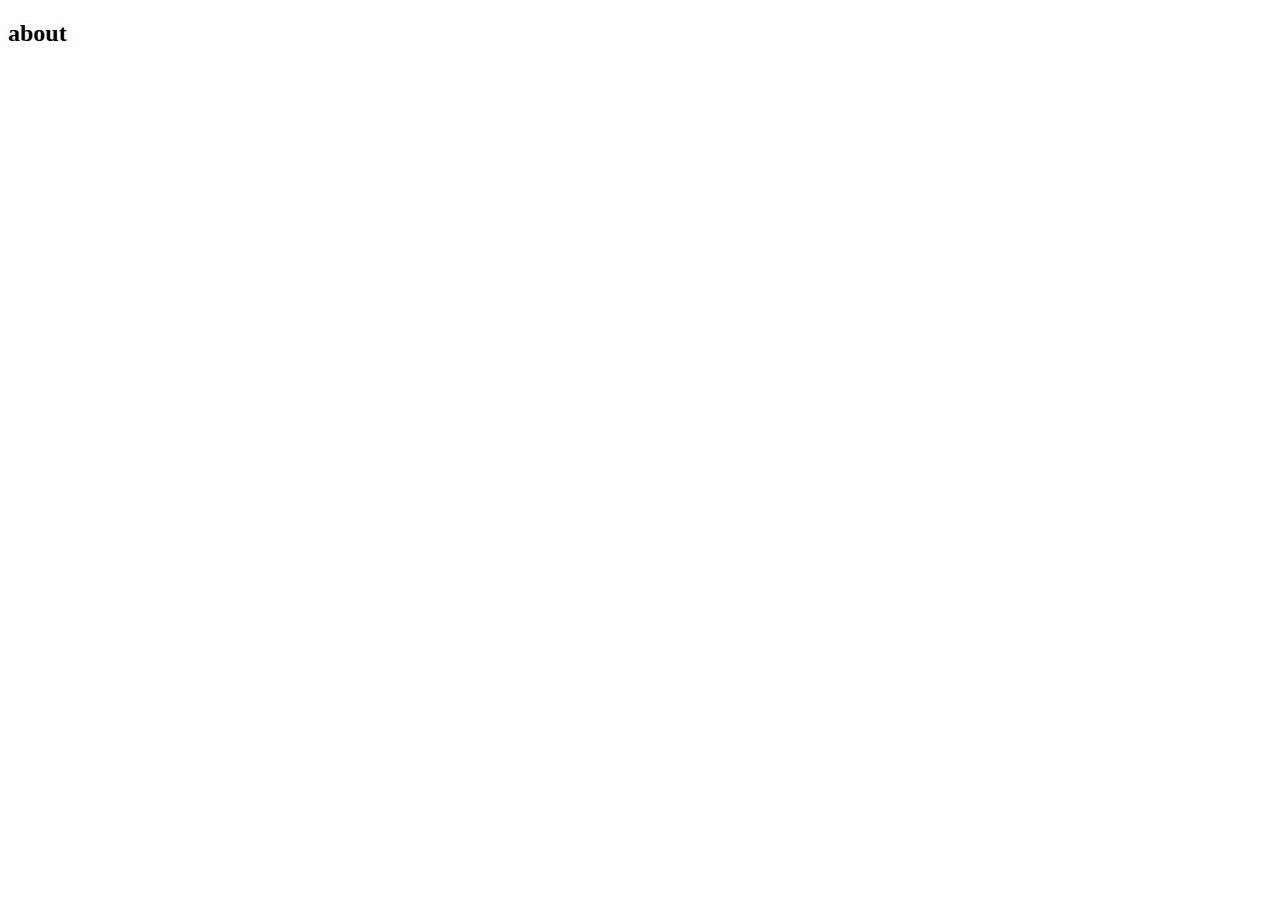
==== commit 3144f105: "test" ====
--- a/index.html
+++ b/index.html
@@ -1,28 +1,16 @@
 <!DOCTYPE html>
 <html lang="en">
 <head>
-    <meta charset="UTF-8">
-    <meta http-equiv="X-UA-Compatible" content="IE=edge">
-    <meta name="viewport" content="width=device-width, initial-scale=1.0">
-    <title>Document</title>
-    <link rel="stylesheet" href="./style.css">
+  <meta charset="UTF-8">
+  <meta http-equiv="X-UA-Compatible" content="IE=edge">
+  <meta name="viewport" content="width=device-width, initial-scale=1.0">
+  <title>Document</title>
 </head>
 <body>
-    <nav>
-        <div class="container">
-            <div class="center">
-              <button class="btn">
-                <svg width="180px" height="60px" viewBox="0 0 180 60" class="border">
-                  <polyline points="179,1 179,59 1,59 1,1 179,1" class="bg-line" />
-                  <polyline points="179,1 179,59 1,59 1,1 179,1" class="hl-line" />
-                </svg>
-                <span>zohid</span>
-              </button>
-            </div>
-          </div>
-        
-        <h2 class="about">about</h2>
-        
-    </nav>
+
+  <nav>
+    <h2>about</h2>
+
+  </nav>
 </body>
 </html>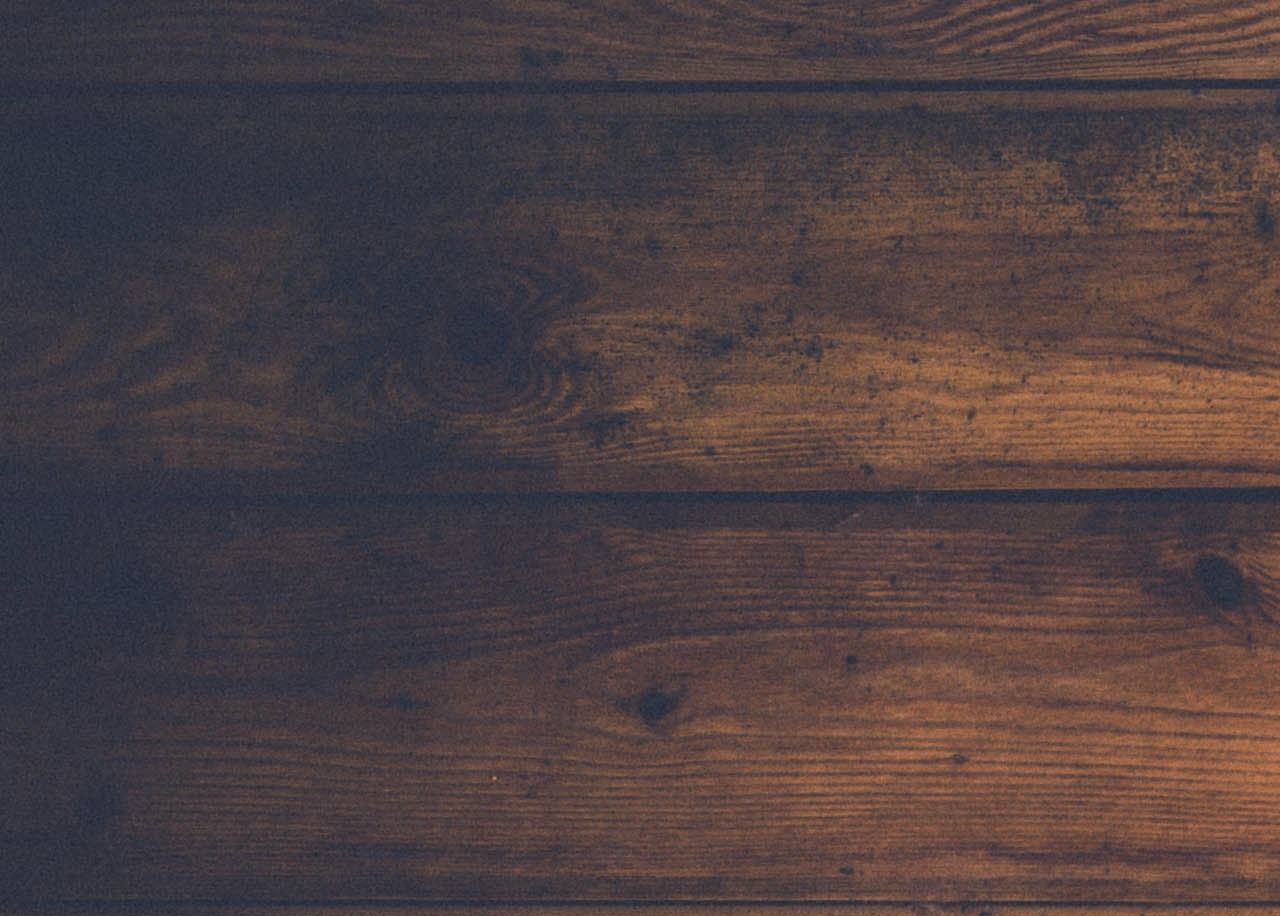
==== commit 38c9120e: "test" ====
--- a/index.html
+++ b/index.html
@@ -1,16 +1,13 @@
 <!DOCTYPE html>
 <html lang="en">
 <head>
-  <meta charset="UTF-8">
-  <meta http-equiv="X-UA-Compatible" content="IE=edge">
-  <meta name="viewport" content="width=device-width, initial-scale=1.0">
-  <title>Document</title>
+    <meta charset="UTF-8">
+    <meta http-equiv="X-UA-Compatible" content="IE=edge">
+    <meta name="viewport" content="width=device-width, initial-scale=1.0">
+    <title>Document</title>
+    <link rel="stylesheet" href="./sass.css">
 </head>
 <body>
-
-  <nav>
-    <h2>about</h2>
-
-  </nav>
+    
 </body>
 </html>--- a/sass.css
+++ b/sass.css
@@ -0,0 +1,4 @@
+body{
+    height: 100vh;
+    background-image: url('./Mc8kW4x9Q3aRR3RkP5Im_IMG_4417.jpg');
+}